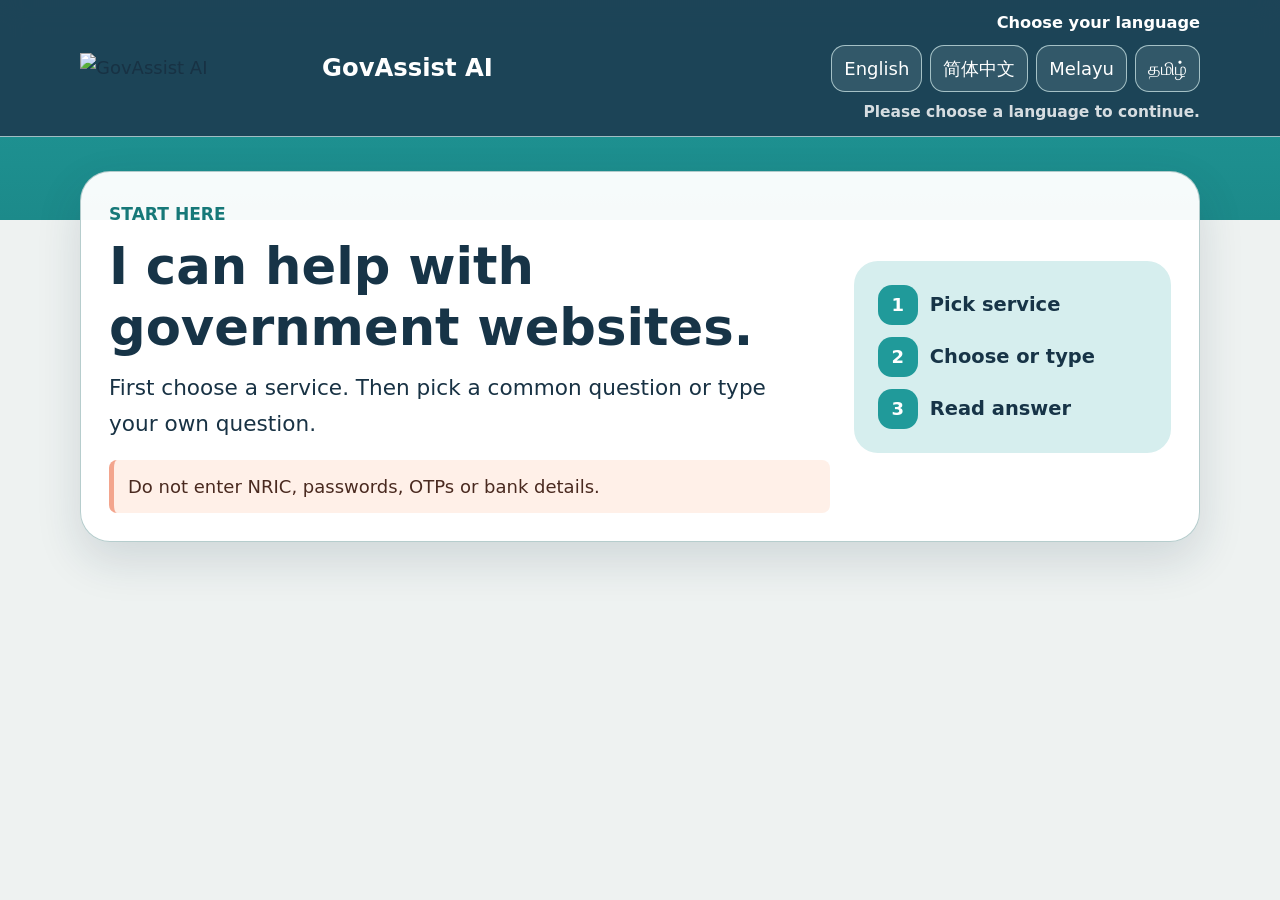
==== chat.html @ 47c5fa07 "Landing page" ====
<!DOCTYPE html>
<html lang="en">
<head>
  <meta charset="UTF-8">
  <meta
    name="viewport"
    content="width=device-width, initial-scale=1.0"
  >
  <title>GovAssist AI Chat</title>
  <link rel="stylesheet" href="style.css">
</head>

<body class="chat-page">
  <header class="main-header chat-app-header">
    <div class="header-inner">
      <a
        class="brand"
        href="index.html"
        aria-label="GovAssist AI home"
        data-i18n-attr="aria-label:brandHomeAria"
      >
        <img
          class="brand-logo"
          src="assets/govassist-logo.png"
          alt="GovAssist AI"
          onerror="this.hidden=true; this.nextElementSibling.hidden=false;"
        >
        <span class="logo-fallback" hidden>GovAssist AI</span>
      </a>

      <div class="header-language-switch" id="language" aria-labelledby="languageHeading">
        <span id="languageHeading" data-i18n="languageTitle">Choose your language</span>

        <div class="language-buttons">
          <button type="button" data-language="English" aria-pressed="false">
            English
          </button>

          <button type="button" data-language="Simplified Chinese" aria-pressed="false">
            &#31616;&#20307;&#20013;&#25991;
          </button>

          <button type="button" data-language="Bahasa Melayu" aria-pressed="false">
            Melayu
          </button>

          <button type="button" data-language="Tamil" aria-pressed="false">
            &#2980;&#2990;&#3007;&#2996;&#3021;
          </button>
        </div>

        <p id="selectedLanguage" class="selected-setting">
          Please choose a language to continue.
        </p>
      </div>
    </div>
  </header>

  <main id="top" class="chat-app-main">
    <section
      id="chatIntro"
      class="chat-intro-section"
      aria-labelledby="chatIntroHeading"
    >
      <div class="content-wide chat-intro-layout">
        <div>
          <p class="section-label" data-i18n="heroLabel">Start here</p>
          <h1 id="chatIntroHeading" data-i18n="assistantIntroTitle">
            I can help with government websites.
          </h1>
          <p class="hero-description" data-i18n="assistantIntroDescription">
            First choose a service. Then pick a common question or type your own question.
          </p>
          <p class="reassurance" data-i18n="heroReassurance">
            Do not enter NRIC, passwords, OTPs or bank details.
          </p>

          <button
            id="startAssistant"
            type="button"
            class="start-assistant-button"
            data-i18n="assistantIntroButton"
          >
            Get started
          </button>
        </div>

        <div class="chat-intro-card" aria-hidden="true">
          <span>1</span>
          <strong data-i18n="introPickService">Pick service</strong>
          <span>2</span>
          <strong data-i18n="introChooseQuestion">Choose or type</strong>
          <span>3</span>
          <strong data-i18n="introReadAnswer">Read answer</strong>
        </div>
      </div>
    </section>

    <details
      class="accessibility-section accessibility-toolbar chat-accessibility-toolbar"
    >
      <summary data-i18n="accessibilityTitle">Make the page easier to use</summary>

      <div class="accessibility-panel-body">
        <div class="button-row toolbar-actions">
          <button id="increaseText" type="button" data-i18n="largerText">
            Larger Text
          </button>

          <button id="decreaseText" type="button" data-i18n="smallerText">
            Smaller Text
          </button>

          <button id="contrastButton" type="button" aria-pressed="false">
            <span data-i18n="highContrast">High Contrast</span>
          </button>

          <button id="readLastAnswer" type="button" data-i18n="readLastAnswer">
            Read Last Answer
          </button>

          <button id="pauseReadAloud" type="button">
            Pause
          </button>

          <button id="continueReadAloud" type="button">
            Continue
          </button>

          <button id="stopReadAloud" type="button">
            Stop
          </button>
        </div>
      </div>
    </details>

    <section
      id="services"
      class="services-section"
      aria-labelledby="servicesHeading"
    >
      <div class="content-wide">
        <div class="section-header">
          <div>
            <p class="section-label" data-i18n="servicesLabel">Step 1</p>
            <h2 id="servicesHeading" data-i18n="servicesTitle">Pick a service</h2>
          </div>
          <p data-i18n="servicesDescription">
            Choose the government service you need help with.
          </p>
        </div>

        <div class="service-grid">
          <button class="service-card" type="button" data-service="CPF" aria-pressed="false">
            <span class="service-icon" aria-hidden="true">CPF</span>
            <span class="service-name">CPF</span>
            <span class="service-description" data-service-description="CPF">
              CPF balances and savings
            </span>
          </button>

          <button class="service-card" type="button" data-service="HDB" aria-pressed="false">
            <span class="service-icon" aria-hidden="true">HDB</span>
            <span class="service-name">HDB</span>
            <span class="service-description" data-service-description="HDB">
              Housing and flat matters
            </span>
          </button>

          <button class="service-card" type="button" data-service="HealthHub" aria-pressed="false">
            <span class="service-icon" aria-hidden="true">HH</span>
            <span class="service-name">HealthHub</span>
            <span class="service-description" data-service-description="HealthHub">
              Appointments and records
            </span>
          </button>

          <button class="service-card" type="button" data-service="CHAS" aria-pressed="false">
            <span class="service-icon" aria-hidden="true">CH</span>
            <span class="service-name">CHAS</span>
            <span class="service-description" data-service-description="CHAS">
              Healthcare subsidies
            </span>
          </button>

          <button class="service-card" type="button" data-service="CDC Vouchers" aria-pressed="false">
            <span class="service-icon" aria-hidden="true">CDC</span>
            <span class="service-name">CDC Vouchers</span>
            <span class="service-description" data-service-description="CDC Vouchers">
              Claim and use vouchers
            </span>
          </button>

          <button class="service-card" type="button" data-service="LifeSG" aria-pressed="false">
            <span class="service-icon" aria-hidden="true">LS</span>
            <span class="service-name">LifeSG</span>
            <span class="service-description" data-service-description="LifeSG">
              Benefits and services
            </span>
          </button>

          <button class="service-card" type="button" data-service="Singpass" aria-pressed="false">
            <span class="service-icon" aria-hidden="true">SP</span>
            <span class="service-name">Singpass</span>
            <span class="service-description" data-service-description="Singpass">
              Login and account safety
            </span>
          </button>

          <button class="service-card" type="button" data-service="Financial Assistance" aria-pressed="false">
            <span class="service-icon" aria-hidden="true">FA</span>
            <span class="service-name">Financial Assistance</span>
            <span class="service-description" data-service-description="Financial Assistance">
              Household support schemes
            </span>
          </button>
        </div>

        <button
          id="chooseAnotherServiceTop"
          type="button"
          class="service-back-button"
          data-i18n="chooseAnotherServiceBack"
          hidden
        >
          &larr; Choose another service
        </button>
      </div>
    </section>

    <section
      id="guidedOptionsPanel"
      class="guided-options-panel"
      aria-labelledby="guidedOptionsTitle"
      hidden
    >
      <div class="content-wide">
        <div class="guided-options-heading">
          <div>
            <p id="guidedOptionsEyebrow" class="guided-options-label">
              Step 2
            </p>

            <h2 id="guidedOptionsTitle">
              What do you need help with?
            </h2>

            <p id="guidedOptionsDescription">
              Pick a question below, or type your own question about this service.
            </p>
          </div>

          <button
            id="closeGuidedOptions"
            type="button"
            class="guided-secondary-button"
          >
            Close
          </button>
        </div>

        <div id="guidedOptionsList" class="guided-options-list"></div>

        <div class="guided-options-actions">
          <button
            id="chooseAnotherService"
            type="button"
            class="guided-secondary-button"
          >
            Choose another service
          </button>

          <button
            id="guidedOtherQuestion"
            type="button"
            class="guided-secondary-button"
          >
            Type my own question
          </button>
        </div>
      </div>
    </section>

    <section id="chat" class="chat-section" aria-labelledby="chatHeading">
      <div class="content-wide">
        <div class="chat-heading">
          <div>
            <p class="section-label" data-i18n="chatLabel">Step 3</p>
            <h2 id="chatHeading" data-i18n="chatTitle">Ask GovAssist AI</h2>
            <p data-i18n="chatDescription">
              Ask about the service you picked. Read the answer here.
            </p>
          </div>

          <button id="newConversation" type="button" class="secondary-button">
            <span data-i18n="newConversation">New Conversation</span>
          </button>
        </div>

        <aside
          class="privacy-banner"
          aria-label="Privacy reminder"
          data-i18n-attr="aria-label:privacyAria"
        >
          <strong data-i18n="privacyTitle">Protect your information</strong>
          <p data-i18n="privacyDescription">
            Please do not enter your NRIC, Singpass password, OTP,
            bank details or card details.
          </p>
        </aside>

        <div class="chat-container">
          <div
            id="chatMessages"
            class="chat-messages"
            aria-live="polite"
            aria-label="GovAssist conversation"
            data-i18n-attr="aria-label:chatMessagesAria"
          ></div>

          <p id="chatStatus" class="chat-status" aria-live="polite"></p>

          <section
            id="guidedFollowUpPanel"
            class="guided-follow-up-panel"
            aria-labelledby="guidedFollowUpTitle"
            hidden
          >
            <h3 id="guidedFollowUpTitle">
              What would you like to do next?
            </h3>

            <div class="guided-follow-up-actions">
              <button id="moreGuidedHelp" type="button" class="guided-action-button">
                More help with this service
              </button>

              <button id="followUpChooseService" type="button" class="guided-action-button">
                Choose another service
              </button>

              <button id="followUpTypeQuestion" type="button" class="guided-action-button">
                Type my own question
              </button>
            </div>
          </section>

          <form id="chatForm" class="chat-form">
            <label for="chatInput" data-i18n="chatInputLabel">Type your question</label>

            <div class="chat-input-row">
              <textarea
                id="chatInput"
                rows="2"
                maxlength="1000"
                placeholder="For example: How do I apply for CHAS?"
                data-i18n-attr="placeholder:chatInputPlaceholder"
                required
              ></textarea>

              <button id="sendButton" type="submit" class="send-button">
                <span data-i18n="send">Send</span>
              </button>
            </div>

            <p class="input-help" data-i18n="inputHelp">
              Press Enter to send. Press Shift + Enter for a new line.
            </p>
          </form>
        </div>

        <section
          id="feedbackPanel"
          class="feedback-panel"
          hidden
          aria-labelledby="feedbackHeading"
        >
          <h3 id="feedbackHeading" data-i18n="feedbackTitle">Was this answer helpful?</h3>

          <p data-i18n="feedbackDescription">
            Your feedback helps us make GovAssist clearer and easier
            for elderly users.
          </p>

          <div class="feedback-buttons">
            <button type="button" data-helpful="Yes" data-i18n="feedbackYes">
              Yes, helpful
            </button>

            <button type="button" data-helpful="Partly" data-i18n="feedbackPartly">
              Partly helpful
            </button>

            <button type="button" data-helpful="No" data-i18n="feedbackNo">
              Not helpful
            </button>

            <button id="detailedFeedback" type="button" class="detailed-feedback-button">
              <span data-i18n="feedbackDetailed">Give Detailed Feedback</span>
            </button>
          </div>
        </section>
      </div>
    </section>
  </main>

  <script src="script.js"></script>
</body>
</html>
---- style.css ----
:root {
  --primary: #173b6c;
  --primary-dark: #0f2a4e;
  --primary-soft: #e8f0f7;
  --teal: #177364;
  --teal-dark: #0d564a;
  --background: #f7f5ef;
  --section: #eef3f7;
  --surface: #ffffff;
  --text: #1d2633;
  --muted: #536273;
  --border: #c8d4df;
  --border-strong: #91a8ba;
  --warning: #fff4d6;
  --warning-border: #c88718;
  --danger-text: #5a3b00;
  --shadow: 0 8px 20px rgba(23, 59, 108, 0.08);
  --base-font-size: 18px;
  --ui-font:
    system-ui,
    -apple-system,
    "Segoe UI",
    "Nirmala UI",
    "Noto Sans",
    "Noto Sans CJK SC",
    "Noto Sans Tamil",
    "Microsoft YaHei",
    "Microsoft JhengHei",
    "Latha",
    Arial,
    sans-serif;
  --content-wide: 1120px;
  --content-narrow: 880px;
}

* {
  box-sizing: border-box;
}

html {
  scroll-behavior: smooth;
  font-size: var(--base-font-size);
}

body {
  min-width: 0;
  margin: 0;
  color: var(--text);
  background: var(--background);
  font-family: var(--ui-font);
  line-height: 1.65;
  font-weight: 400;
}

body,
button,
input,
textarea,
select,
a,
.service-card,
.message-bubble,
.guided-options-panel,
.guided-follow-up-panel,
.feedback-panel {
  font-family: var(--ui-font);
}

button,
input,
textarea,
select,
a {
  font-size: inherit;
  line-height: inherit;
}

button,
a {
  min-height: 48px;
}

button {
  cursor: pointer;
}

button:disabled {
  cursor: wait;
}

a {
  color: var(--primary);
  text-underline-offset: 0.18em;
}

button:focus-visible,
a:focus-visible,
textarea:focus-visible {
  outline: 4px solid #f4b400;
  outline-offset: 3px;
}

p,
h1,
h2,
h3 {
  overflow-wrap: anywhere;
}

p {
  margin: 0 0 1rem;
}

h1,
h2,
h3 {
  margin: 0 0 0.75rem;
  color: var(--primary-dark);
  line-height: 1.18;
  letter-spacing: 0;
  font-weight: 700;
}

h1 {
  max-width: 820px;
  font-size: clamp(2rem, 4vw, 3.15rem);
}

h2 {
  font-size: clamp(1.55rem, 2.8vw, 2.15rem);
}

h3 {
  font-size: 1.35rem;
}

.content-wide,
.content-narrow {
  width: min(100% - 32px, var(--content-wide));
  margin-inline: auto;
}

.content-narrow {
  width: min(100% - 32px, var(--content-narrow));
}

.main-header {
  z-index: 20;
  background: var(--surface);
  border-bottom: 1px solid var(--border);
}

.header-inner {
  display: flex;
  align-items: center;
  justify-content: space-between;
  gap: 20px;
  width: min(100% - 32px, var(--content-wide));
  min-height: 78px;
  margin-inline: auto;
  padding: 10px 0;
}

.brand {
  display: inline-flex;
  align-items: center;
  gap: 12px;
  color: inherit;
  text-decoration: none;
}

.brand-icon {
  display: grid;
  flex: 0 0 auto;
  place-items: center;
  width: 48px;
  height: 48px;
  border-radius: 8px;
  color: #ffffff;
  background: var(--primary);
  font-size: 1rem;
  font-weight: 700;
  letter-spacing: 0;
}

.brand-logo {
  display: block;
  width: min(260px, 42vw);
  height: auto;
  border-radius: 10px;
  background: #ffffff;
}

.brand-title,
.brand-description {
  display: block;
}

.brand-title {
  color: var(--primary-dark);
  font-size: 1.3rem;
  font-weight: 700;
  line-height: 1.15;
}

.brand-description {
  color: var(--muted);
  font-size: 0.95rem;
  line-height: 1.35;
}

nav {
  display: flex;
  flex-wrap: wrap;
  justify-content: flex-end;
  gap: 8px;
}

nav a {
  display: inline-flex;
  align-items: center;
  justify-content: center;
  padding: 10px 14px;
  border-radius: 8px;
  color: var(--primary-dark);
  font-weight: 600;
  text-decoration: none;
}

nav a:hover {
  background: var(--primary-soft);
  text-decoration: underline;
}

.hero {
  padding: 38px 0 30px;
  background: var(--surface);
  border-bottom: 1px solid var(--border);
}

.hero-content {
  display: grid;
  gap: 10px;
}

.section-label {
  margin: 0 0 8px;
  color: var(--teal-dark);
  font-size: 0.95rem;
  font-weight: 700;
  text-transform: uppercase;
}

.hero-description {
  max-width: 700px;
  color: var(--text);
  font-size: 1.18rem;
}

.primary-link,
.secondary-button,
.button-row button,
.send-button,
.feedback-buttons button {
  display: inline-flex;
  align-items: center;
  justify-content: center;
  min-height: 48px;
  padding: 12px 20px;
  border-radius: 8px;
  font-weight: 700;
  line-height: 1.25;
}

.primary-link {
  color: #ffffff;
  background: var(--teal);
  text-decoration: none;
}

.primary-link:hover {
  background: var(--teal-dark);
}

.reassurance {
  max-width: 760px;
  margin: 0;
  color: var(--muted);
  font-size: 1rem;
}

.accessibility-section,
.language-section,
.services-section,
.guided-options-panel,
.chat-section,
.safety-section {
  padding: 34px 0;
}

.accessibility-section {
  padding: 16px 0;
  background: #eef3f7;
  border-bottom: 1px solid var(--border);
}

.language-section {
  background: var(--surface);
  border-bottom: 1px solid var(--border);
}

.accessibility-section > *,
.language-section > * {
  width: min(100% - 32px, var(--content-wide));
  margin-inline: auto;
}

.accessibility-toolbar {
  display: grid;
  gap: 12px;
}

.toolbar-heading {
  display: flex;
  flex-wrap: wrap;
  align-items: baseline;
  gap: 10px 18px;
}

.toolbar-heading h2 {
  margin: 0;
  font-size: 1.1rem;
}

.toolbar-heading .section-label {
  margin: 0;
}

.toolbar-actions {
  gap: 8px;
}

.toolbar-actions button {
  min-height: 44px;
  padding: 9px 14px;
}

.section-header {
  display: flex;
  align-items: end;
  justify-content: space-between;
  gap: 28px;
  margin-bottom: 20px;
}

.section-header > p {
  max-width: 430px;
  margin-bottom: 0;
  color: var(--muted);
}

.button-row {
  display: flex;
  flex-wrap: wrap;
  gap: 12px;
}

.button-row button,
.secondary-button {
  border: 2px solid var(--border-strong);
  color: var(--primary-dark);
  background: var(--surface);
}

.button-row button:hover,
.secondary-button:hover {
  border-color: var(--primary);
  color: #ffffff;
  background: var(--primary);
}

.language-buttons button.is-selected {
  border-color: var(--teal);
  color: #ffffff;
  background: var(--teal);
  box-shadow: 0 0 0 3px rgba(23, 115, 100, 0.12);
}

.selected-setting {
  margin: 14px 0 0;
  color: var(--teal-dark);
  font-weight: 700;
}

.services-section {
  background: var(--background);
}

body.stage-language .services-section,
body.stage-language .guided-options-panel,
body.stage-language .chat-section,
body.stage-service .guided-options-panel,
body.stage-service .chat-section,
body.stage-task .chat-section,
body.stage-answer .services-section {
  display: none;
}

.service-grid {
  display: grid;
  grid-template-columns: repeat(2, minmax(0, 1fr));
  gap: 12px;
  max-width: 860px;
}

.services-section.has-service-selected .section-header {
  margin-bottom: 12px;
}

.services-section.has-service-selected .section-header > p {
  display: none;
}

.services-section.has-service-selected .service-grid {
  display: block;
  max-width: 520px;
}

.services-section.has-service-selected .service-card:not(.is-selected) {
  display: none;
}

.service-card {
  display: grid;
  grid-template-columns: auto 1fr;
  gap: 4px 14px;
  align-items: center;
  min-height: 76px;
  padding: 16px;
  border: 2px solid var(--border);
  border-radius: 8px;
  color: var(--text);
  background: var(--surface);
  text-align: left;
  transition: border-color 0.16s ease, box-shadow 0.16s ease;
}

.service-card:hover {
  border-color: var(--teal);
  box-shadow: 0 0 0 3px rgba(23, 115, 100, 0.1);
}

.service-card.is-selected {
  border-color: var(--teal);
  box-shadow: 0 0 0 3px rgba(23, 115, 100, 0.14);
}

.service-card.is-selected .service-icon {
  color: #ffffff;
  background: var(--teal);
}

.service-back-button {
  display: inline-flex;
  align-items: center;
  justify-content: center;
  min-height: 48px;
  margin-top: 14px;
  padding: 11px 16px;
  border: 2px solid var(--border-strong);
  border-radius: 8px;
  color: var(--primary-dark);
  background: var(--surface);
  font-size: 1rem;
  font-weight: 700;
  line-height: 1.25;
}

.service-back-button:hover {
  border-color: var(--primary);
  background: var(--primary-soft);
}

.service-back-button[hidden] {
  display: none;
}

.service-icon {
  display: grid;
  grid-row: span 2;
  place-items: center;
  width: 48px;
  min-height: 48px;
  border-radius: 8px;
  color: var(--primary-dark);
  background: var(--primary-soft);
  font-size: 0.85rem;
  font-weight: 700;
}

.service-name {
  color: var(--primary-dark);
  font-size: 1.16rem;
  font-weight: 700;
  line-height: 1.25;
}

.service-description {
  grid-column: 2;
  color: var(--muted);
  line-height: 1.35;
}

.chat-section {
  background: #eef3f7;
}

.chat-heading {
  display: flex;
  align-items: end;
  justify-content: space-between;
  gap: 22px;
  margin-bottom: 18px;
}

.chat-heading p:last-child {
  max-width: 620px;
  margin-bottom: 0;
  color: var(--muted);
}

.privacy-banner {
  display: grid;
  gap: 4px;
  margin-bottom: 12px;
  padding: 12px 14px;
  border: 1px solid var(--warning-border);
  border-left-width: 6px;
  border-radius: 8px;
  color: var(--danger-text);
  background: var(--warning);
}

.privacy-banner strong {
  font-size: 1.08rem;
}

.privacy-banner p {
  margin: 0;
}

.chat-container {
  border: 1px solid var(--border-strong);
  border-radius: 12px;
  background: var(--surface);
  box-shadow: var(--shadow);
  overflow: hidden;
}

.chat-messages {
  height: 430px;
  padding: 20px;
  overflow-y: auto;
  background: #f8fbfd;
  scrollbar-color: var(--border-strong) transparent;
}

.message-row {
  display: flex;
  gap: 10px;
  margin-bottom: 18px;
}

.message-row.user {
  justify-content: flex-end;
}

.message-row.assistant,
.message-row.system {
  justify-content: flex-start;
}

.message-bubble {
  max-width: min(82%, 760px);
  padding: 15px 18px;
  border-radius: 10px;
  white-space: pre-wrap;
  overflow-wrap: anywhere;
  line-height: 1.7;
}

.listen-answer-button,
.message-actions button {
  min-height: 44px;
  padding: 9px 14px;
  border: 2px solid var(--border-strong);
  border-radius: 8px;
  color: var(--primary-dark);
  background: var(--surface);
  font-size: 0.95rem;
  font-weight: 700;
  line-height: 1.25;
}

.listen-answer-button {
  display: block;
  margin-top: 14px;
}

.listen-answer-button:hover,
.message-actions button:hover {
  border-color: var(--primary);
  background: var(--primary-soft);
}

.message-actions {
  display: flex;
  flex-wrap: wrap;
  gap: 10px;
  margin-top: 14px;
}

.message-bubble.user {
  color: #ffffff;
  background: #16406f;
  border-bottom-right-radius: 4px;
}

.message-bubble.assistant {
  color: var(--text);
  background: var(--surface);
  border: 1px solid #d7e1ea;
  border-bottom-left-radius: 4px;
}

.loading-message {
  color: var(--primary-dark);
  font-weight: 700;
}

.loading-dots {
  display: inline-block;
  min-width: 1.5em;
  animation: loadingPulse 1s steps(4, end) infinite;
}

@keyframes loadingPulse {
  0% {
    opacity: 0.25;
  }

  50% {
    opacity: 1;
  }

  100% {
    opacity: 0.25;
  }
}

.message-bubble.assistant strong {
  display: inline-block;
  margin-top: 0.25rem;
  color: var(--primary-dark);
  font-size: 1.06em;
  font-weight: 700;
}

.message-bubble.system {
  color: var(--danger-text);
  background: var(--warning);
  border: 1px solid var(--warning-border);
  border-bottom-left-radius: 4px;
}

.message-bubble a {
  display: inline;
  min-height: 0;
  color: var(--primary);
  font-weight: 700;
  overflow-wrap: anywhere;
  word-break: break-word;
}

.message-bubble.user a {
  color: #ffffff;
}

.chat-status {
  min-height: 38px;
  margin: 0;
  padding: 8px 24px;
  color: var(--primary-dark);
  background: #ffffff;
  border-top: 1px solid #e1e8ef;
  font-weight: 600;
}

.guided-options-panel,
.guided-follow-up-panel {
  border-top: 1px solid var(--border);
}

.guided-options-panel[hidden],
.guided-follow-up-panel[hidden],
.feedback-panel[hidden] {
  display: none;
}

.guided-options-panel,
.guided-follow-up-panel {
  background: var(--surface);
}

.guided-options-heading {
  display: flex;
  align-items: flex-start;
  justify-content: space-between;
  gap: 18px;
  margin-bottom: 16px;
}

.guided-options-heading > div {
  max-width: 760px;
}

.guided-options-label {
  margin: 0 0 5px;
  color: var(--teal-dark);
  font-size: 0.92rem;
  font-weight: 700;
  text-transform: uppercase;
}

.guided-options-heading h3,
.guided-follow-up-panel h3 {
  margin-bottom: 7px;
  font-size: 1.35rem;
  font-weight: 700;
  line-height: 1.22;
}

.guided-options-heading p:last-child {
  margin-bottom: 0;
  color: var(--muted);
  font-size: 1rem;
  line-height: 1.5;
}

.guided-options-list {
  display: grid;
  grid-template-columns: 1fr;
  gap: 10px;
  max-width: 620px;
}

.guided-option-button {
  min-height: 56px;
  padding: 13px 16px;
  border: 2px solid var(--primary);
  border-radius: 8px;
  color: var(--primary-dark);
  background: var(--surface);
  font-size: 1rem;
  font-weight: 700;
  line-height: 1.35;
  text-align: left;
}

.guided-option-button:hover {
  border-color: var(--teal);
  background: #edf7f4;
}

.guided-options-actions,
.guided-follow-up-actions {
  display: flex;
  flex-wrap: wrap;
  gap: 12px;
  margin-top: 16px;
}

.guided-secondary-button,
.guided-action-button {
  min-height: 48px;
  padding: 11px 16px;
  border-radius: 8px;
  font-size: 1rem;
  font-weight: 700;
  line-height: 1.25;
}

.guided-secondary-button {
  border: 2px solid var(--border-strong);
  color: var(--primary-dark);
  background: var(--surface);
}

.guided-secondary-button:hover {
  border-color: var(--primary);
  background: var(--primary-soft);
}

.guided-follow-up-panel {
  background: #eef8f4;
  padding: 18px 24px;
}

.guided-action-button {
  border: 2px solid var(--teal);
  color: var(--teal-dark);
  background: var(--surface);
}

.guided-action-button:hover {
  color: #ffffff;
  background: var(--teal);
}

.chat-form {
  padding: 18px 24px 22px;
  background: var(--surface);
  border-top: 1px solid #dce5ed;
}

.chat-form label {
  display: block;
  margin-bottom: 8px;
  color: var(--primary-dark);
  font-size: 1.1rem;
  font-weight: 700;
}

.chat-input-row {
  display: grid;
  grid-template-columns: 1fr auto;
  gap: 14px;
  align-items: stretch;
}

.chat-input-row textarea {
  width: 100%;
  min-height: 82px;
  padding: 16px 18px;
  border: 2px solid #a8bac9;
  border-radius: 10px;
  color: var(--text);
  background: #fbfdff;
  line-height: 1.55;
  resize: vertical;
}

.chat-input-row textarea:focus {
  border-color: var(--primary);
  background: #ffffff;
  box-shadow: 0 0 0 4px rgba(23, 59, 108, 0.12);
}

.send-button {
  min-width: 124px;
  border: 0;
  border-radius: 10px;
  color: #ffffff;
  background: var(--teal);
}

.send-button:hover {
  background: var(--teal-dark);
}

.send-button:disabled,
textarea:disabled,
.service-card:disabled,
.language-buttons button:disabled,
.guided-option-button:disabled,
.guided-action-button:disabled,
.guided-secondary-button:disabled {
  opacity: 0.65;
}

.input-help {
  margin: 10px 0 0;
  color: var(--muted);
  font-size: 0.92rem;
}

.feedback-panel {
  margin-top: 20px;
  padding: 22px;
  border: 1px solid var(--border-strong);
  border-radius: 8px;
  background: var(--surface);
}

.feedback-panel h3 {
  margin-bottom: 6px;
}

.feedback-panel p {
  max-width: 720px;
}

.feedback-buttons {
  display: flex;
  flex-wrap: wrap;
  gap: 12px;
  margin-top: 16px;
}

.feedback-buttons button {
  border: 2px solid var(--teal);
  color: var(--teal-dark);
  background: var(--surface);
}

.feedback-buttons button:hover {
  color: #ffffff;
  background: var(--teal);
}

.detailed-feedback-button {
  color: #ffffff !important;
  background: var(--teal) !important;
}

.detailed-feedback-button:hover {
  background: var(--teal-dark) !important;
}

.safety-section {
  background: var(--warning);
  border-top: 1px solid #efd088;
}

.safety-content {
  display: grid;
  grid-template-columns: auto 1fr;
  gap: 18px;
}

.large-icon {
  display: grid;
  place-items: center;
  width: 54px;
  height: 54px;
  border: 3px solid var(--warning-border);
  border-radius: 50%;
  color: var(--danger-text);
  font-size: 1.5rem;
  font-weight: 900;
}

footer {
  padding: 28px 16px;
  color: #ffffff;
  background: #172033;
  text-align: center;
}

footer p {
  margin: 0.25rem auto;
  max-width: 760px;
}

body.high-contrast {
  --primary: #000000;
  --primary-dark: #000000;
  --primary-soft: #ffffff;
  --teal: #000000;
  --teal-dark: #000000;
  --background: #ffffff;
  --section: #ffffff;
  --surface: #ffffff;
  --text: #000000;
  --muted: #000000;
  --border: #000000;
  --border-strong: #000000;
  --warning: #fff200;
  --warning-border: #000000;
  --danger-text: #000000;
  --shadow: none;
}

body.high-contrast .primary-link,
body.high-contrast .send-button,
body.high-contrast .message-bubble.user,
body.high-contrast footer,
body.high-contrast .language-buttons button.is-selected,
body.high-contrast .guided-action-button:hover {
  color: #ffffff;
  background: #000000;
}

body.high-contrast .service-icon,
body.high-contrast .guided-option-button,
body.high-contrast .guided-secondary-button,
body.high-contrast .guided-action-button,
body.high-contrast .listen-answer-button,
body.high-contrast .message-actions button {
  border-color: #000000;
}

body.high-contrast .service-card.is-selected {
  outline: 4px solid #000000;
  outline-offset: 2px;
}

@media (prefers-reduced-motion: reduce) {
  *,
  *::before,
  *::after {
    scroll-behavior: auto !important;
    transition-duration: 0.01ms !important;
    animation-duration: 0.01ms !important;
    animation-iteration-count: 1 !important;
  }
}

@media (max-width: 820px) {
  .header-inner,
  .section-header,
  .chat-heading,
  .guided-options-heading {
    align-items: flex-start;
    flex-direction: column;
  }

  nav {
    justify-content: flex-start;
  }

  .hero {
    padding-top: 34px;
  }

  .chat-messages {
    height: 420px;
    padding: 16px;
  }

  .message-bubble {
    max-width: 92%;
  }

  .chat-input-row {
    grid-template-columns: 1fr;
  }

  .send-button {
    width: 100%;
  }

  .guided-options-list {
    grid-template-columns: 1fr;
  }
}

@media (max-width: 640px) {
  .service-grid {
    grid-template-columns: 1fr;
  }
}

@media (max-width: 420px) {
  .content-wide,
  .content-narrow,
  .header-inner,
  .accessibility-section > *,
  .language-section > * {
    width: min(100% - 24px, var(--content-wide));
  }

  h1 {
    font-size: 2rem;
  }

  .brand-description {
    display: none;
  }

  nav a {
    padding-inline: 10px;
  }

  .button-row button,
  .feedback-buttons button,
  .primary-link,
  .secondary-button,
  .guided-secondary-button,
  .guided-action-button {
    width: 100%;
  }

  .service-grid {
    grid-template-columns: 1fr;
  }

  .service-card {
    min-height: 64px;
    padding: 16px;
  }

  .service-description {
    grid-column: 1 / -1;
  }

  .chat-form,
  .chat-status,
  .chat-messages,
  .guided-options-panel,
  .guided-follow-up-panel {
    padding-inline: 12px;
  }

  .message-bubble {
    max-width: 100%;
  }

  .safety-content {
    grid-template-columns: 1fr;
  }
}

/* Flow-focused redesign */
:root {
  --warm: #f6ead8;
  --warm-strong: #e8c894;
  --mint: #dff3ea;
  --coral: #b9543a;
  --shadow-strong: 0 18px 44px rgba(23, 59, 108, 0.14);
}

body {
  background:
    linear-gradient(180deg, #fff9ef 0, #f6f0e5 420px, #eef4f1 100%);
}

.main-header {
  position: sticky;
  top: 0;
  background: rgba(255, 255, 255, 0.94);
  backdrop-filter: blur(12px);
}

.brand-icon {
  background: linear-gradient(135deg, var(--primary), var(--teal));
}

nav a {
  min-height: 44px;
}

.hero {
  position: relative;
  overflow: hidden;
  padding: 46px 0 34px;
  background:
    radial-gradient(circle at 8% 14%, rgba(255, 244, 214, 0.9), transparent 30%),
    linear-gradient(135deg, #fffaf0 0%, #edf7f4 52%, #e7eef6 100%);
}

.hero-layout {
  display: grid;
  grid-template-columns: minmax(0, 1fr) minmax(300px, 0.86fr);
  gap: 28px;
  align-items: center;
}

.hero-content {
  display: grid;
  gap: 16px;
}

.hero h1 {
  max-width: 760px;
  font-size: clamp(2.15rem, 4vw, 3.45rem);
}

.hero-description {
  max-width: 680px;
  font-size: 1.2rem;
}

.hero .language-section {
  display: grid;
  gap: 16px;
  padding: 22px;
  border: 1px solid rgba(145, 168, 186, 0.7);
  border-radius: 8px;
  background: rgba(255, 255, 255, 0.94);
  box-shadow: var(--shadow-strong);
}

.hero .language-section > * {
  width: 100%;
  margin-inline: 0;
}

.hero .language-section .section-header {
  display: grid;
  gap: 8px;
  margin-bottom: 0;
}

.hero .language-section .section-header > p {
  max-width: 100%;
}

.language-buttons {
  display: grid;
  grid-template-columns: repeat(2, minmax(0, 1fr));
}

.language-buttons button {
  justify-content: flex-start;
  min-height: 58px;
  border-color: #b7c5cf;
  background: #fffdf8;
  text-align: left;
}

.selected-setting {
  margin: 0;
  padding: 10px 12px;
  border-radius: 8px;
  background: var(--mint);
}

.reassurance {
  padding: 12px 14px;
  border-left: 5px solid var(--warning-border);
  border-radius: 8px;
  color: var(--danger-text);
  background: var(--warning);
}

.journey-preview {
  display: grid;
  grid-template-columns: repeat(3, minmax(0, 1fr));
  gap: 12px;
  max-width: 760px;
}

.journey-step {
  position: relative;
  min-height: 154px;
  padding: 18px;
  border: 1px solid rgba(145, 168, 186, 0.55);
  border-radius: 8px;
  background: rgba(255, 255, 255, 0.8);
  box-shadow: 0 10px 24px rgba(23, 59, 108, 0.08);
  animation: journeyLift 6s ease-in-out infinite;
}

.journey-step:nth-child(2) {
  animation-delay: 0.8s;
}

.journey-step:nth-child(3) {
  animation-delay: 1.6s;
}

.journey-number {
  display: grid;
  place-items: center;
  width: 38px;
  height: 38px;
  margin-bottom: 12px;
  border-radius: 50%;
  color: #ffffff;
  background: var(--teal);
  font-weight: 800;
}

.journey-step strong {
  display: block;
  color: var(--primary-dark);
  font-size: 1.08rem;
  line-height: 1.25;
}

.journey-step p {
  margin: 8px 0 0;
  color: var(--muted);
  font-size: 0.96rem;
  line-height: 1.45;
}

@keyframes journeyLift {
  0%,
  100% {
    transform: translateY(0);
  }

  45% {
    transform: translateY(-7px);
  }
}

.hero-visual {
  align-self: stretch;
  min-height: 430px;
  border: 1px solid rgba(145, 168, 186, 0.55);
  border-radius: 8px;
  background: #ffffff;
  box-shadow: var(--shadow-strong);
  overflow: hidden;
}

.hero-visual img {
  display: block;
  width: 100%;
  height: 100%;
  min-height: 430px;
  object-fit: cover;
  object-position: 63% center;
}

.accessibility-section {
  position: relative;
  z-index: 2;
  background: #ffffff;
}

.accessibility-toolbar {
  border-bottom: 1px solid rgba(145, 168, 186, 0.65);
}

.toolbar-actions button {
  background: #fffdf8;
}

.services-section {
  background:
    linear-gradient(180deg, rgba(247, 245, 239, 0.9), rgba(238, 244, 241, 0.95));
}

.service-grid {
  grid-template-columns: repeat(auto-fit, minmax(240px, 1fr));
  gap: 16px;
  max-width: none;
}

.service-card {
  min-height: 118px;
  padding: 18px;
  border-color: #d4c7b6;
  background: #ffffff;
  box-shadow: 0 8px 18px rgba(23, 59, 108, 0.06);
}

.service-card::after {
  content: "";
  grid-column: 2;
  width: 38px;
  height: 6px;
  margin-top: 4px;
  border-radius: 999px;
  background: var(--mint);
}

.service-card.is-selected::after {
  background: var(--teal);
}

.service-icon {
  width: 58px;
  min-height: 58px;
  color: #ffffff;
  background: var(--primary);
}

.service-name {
  font-size: 1.2rem;
}

.guided-options-panel {
  background: #fffaf0;
}

.guided-options-list {
  grid-template-columns: repeat(auto-fit, minmax(260px, 1fr));
  max-width: none;
}

.guided-option-button {
  min-height: 74px;
  background: #ffffff;
  box-shadow: 0 8px 18px rgba(23, 59, 108, 0.06);
}

.chat-section {
  background:
    linear-gradient(180deg, #eef7f3 0%, #eaf1f7 100%);
}

.chat-container {
  border-color: rgba(145, 168, 186, 0.78);
  box-shadow: var(--shadow-strong);
}

.privacy-banner {
  padding: 16px 18px;
  box-shadow: 0 8px 18px rgba(200, 135, 24, 0.12);
}

.chat-messages {
  background:
    linear-gradient(180deg, #f8fcfb 0%, #f4f8fb 100%);
}

.message-bubble {
  border-radius: 8px;
}

.message-bubble.user {
  background: linear-gradient(135deg, var(--primary), #245b8f);
}

.message-bubble.assistant {
  border-color: #c9d8e1;
  box-shadow: 0 8px 18px rgba(23, 59, 108, 0.06);
}

.chat-form {
  background: #fffdf8;
}

.send-button {
  background: var(--teal);
  box-shadow: 0 8px 18px rgba(23, 115, 100, 0.18);
}

.feedback-panel {
  box-shadow: 0 10px 24px rgba(23, 59, 108, 0.08);
}

.safety-section {
  background:
    linear-gradient(90deg, #fff4d6 0%, #fffaec 100%);
}

body.high-contrast .hero,
body.high-contrast .services-section,
body.high-contrast .chat-section,
body.high-contrast .safety-section {
  background: #ffffff;
}

body.high-contrast .journey-step,
body.high-contrast .hero .language-section,
body.high-contrast .hero-visual,
body.high-contrast .service-card,
body.high-contrast .chat-container {
  border-color: #000000;
  box-shadow: none;
}

body.high-contrast .service-card::after {
  color: #ffffff;
  background: #000000;
}

@media (prefers-reduced-motion: reduce) {
  .journey-step {
    animation: none !important;
  }
}

@media (max-width: 960px) {
  .hero-layout {
    grid-template-columns: 1fr;
  }

  .hero-visual {
    min-height: 320px;
  }

  .hero-visual img {
    min-height: 320px;
    object-position: center;
  }
}

@media (max-width: 820px) {
  .hero {
    padding-top: 30px;
  }

  .journey-preview {
    grid-template-columns: 1fr;
  }

  .journey-step {
    min-height: 0;
  }

  .language-buttons {
    grid-template-columns: 1fr;
  }

  .hero .language-section {
    padding: 18px;
  }
}

@media (max-width: 420px) {
  .hero .language-section {
    padding: 14px;
  }

  .hero-visual,
  .hero-visual img {
    min-height: 260px;
  }

  .service-card::after {
    grid-column: 1 / -1;
  }
}

/* Separate landing page */
body.landing-page {
  min-height: 100vh;
  color: #1d1d2f;
  background:
    radial-gradient(circle at 20% 8%, rgba(214, 238, 238, 0.95), transparent 30%),
    linear-gradient(135deg, #209a9a 0%, #1d3f53 52%, #eef2f1 100%);
}

.landing-canvas {
  position: relative;
  overflow: hidden;
  padding: 54px 18px 70px;
}

.landing-shape {
  position: absolute;
  z-index: 0;
  opacity: 0.18;
  pointer-events: none;
  animation: landingFloat 9s ease-in-out infinite;
}

.landing-shape-circle {
  top: 7%;
  right: 18%;
  width: 44px;
  height: 44px;
  border: 7px solid #ffffff;
  border-radius: 50%;
}

.landing-shape-square {
  top: 13%;
  right: 7%;
  width: 54px;
  height: 54px;
  border: 6px solid #ffffff;
  transform: rotate(22deg);
  animation-delay: 1s;
}

.landing-shape-plus {
  right: 12%;
  bottom: 28%;
  width: 76px;
  height: 76px;
  animation-delay: 2s;
}

.landing-shape-plus::before,
.landing-shape-plus::after {
  content: "";
  position: absolute;
  inset: 34px 0 auto;
  height: 7px;
  border-radius: 999px;
  background: #ffffff;
}

.landing-shape-plus::after {
  transform: rotate(90deg);
}

@keyframes landingFloat {
  0%,
  100% {
    transform: translate3d(0, 0, 0) rotate(0deg);
  }

  50% {
    transform: translate3d(0, -18px, 0) rotate(8deg);
  }
}

.landing-shell {
  position: relative;
  z-index: 1;
  width: min(100%, 1180px);
  min-height: 680px;
  margin: 0 auto;
  padding: 34px 42px 46px;
  border-radius: 42px;
  background:
    linear-gradient(108deg, #ffffff 0%, #ffffff 57%, rgba(255, 255, 255, 0.78) 57.4%, rgba(255, 255, 255, 0.18) 58%),
    linear-gradient(135deg, #ffffff 0%, #f8f4ff 58%, rgba(255, 255, 255, 0) 58%);
  box-shadow: 0 30px 80px rgba(22, 21, 76, 0.26);
}

.landing-header {
  display: flex;
  align-items: center;
  justify-content: space-between;
  gap: 24px;
}

.landing-brand,
.landing-nav,
.landing-language-actions,
.landing-main-action {
  display: inline-flex;
  align-items: center;
}

.landing-brand {
  gap: 10px;
  min-height: 54px;
  color: #1d3f53;
  font-weight: 800;
  text-decoration: none;
}

.landing-logo {
  display: block;
  width: min(280px, 58vw);
  height: auto;
}

.landing-brand-mark {
  display: grid;
  place-items: center;
  width: 48px;
  height: 48px;
  border-radius: 16px;
  color: #ffffff;
  background: linear-gradient(135deg, #1d3f53, #209a9a);
  box-shadow: 0 12px 28px rgba(24, 50, 68, 0.18);
}

.landing-nav {
  flex-wrap: wrap;
  justify-content: flex-end;
  gap: 16px;
}

.landing-nav a {
  min-height: 42px;
  padding: 8px 4px;
  color: #22233c;
  font-size: 0.96rem;
  font-weight: 800;
  text-decoration: none;
}

.landing-nav a:hover {
  color: #167878;
}

.landing-hero-grid {
  display: grid;
  grid-template-columns: minmax(0, 0.96fr) minmax(340px, 0.82fr);
  gap: 36px;
  align-items: center;
  min-height: 570px;
}

.landing-copy {
  max-width: 620px;
}

.landing-eyebrow {
  margin: 0 0 18px;
  color: #167878;
  font-weight: 900;
  text-transform: uppercase;
}

.landing-copy h1 {
  max-width: 620px;
  margin-bottom: 22px;
  color: #17172d;
  font-size: clamp(2.45rem, 4.8vw, 4.45rem);
  line-height: 1.1;
}

.landing-copy h1 span {
  display: block;
  color: #167878;
}

.landing-copy > p:not(.landing-eyebrow):not(.landing-safety-note) {
  max-width: 560px;
  color: #5d6172;
  font-size: 1.18rem;
  line-height: 1.7;
}

.landing-language-panel {
  margin-top: 30px;
}

.landing-panel-title {
  margin-bottom: 12px;
  color: #17172d;
  font-size: 1.05rem;
  font-weight: 900;
}

.landing-language-actions {
  flex-wrap: wrap;
  gap: 12px;
}

.landing-language-actions button,
.landing-main-action {
  justify-content: center;
  min-height: 54px;
  padding: 12px 18px;
  border: 0;
  border-radius: 16px;
  color: #ffffff;
  background: linear-gradient(135deg, #1d3f53, #209a9a);
  box-shadow: 0 14px 30px rgba(24, 50, 68, 0.18);
  font-weight: 900;
  text-decoration: none;
  transition:
    transform 0.18s ease,
    box-shadow 0.18s ease;
}

.landing-language-actions button:hover,
.landing-language-actions button.is-selected,
.landing-main-action:hover {
  transform: translateY(-4px);
  box-shadow: 0 20px 36px rgba(24, 50, 68, 0.22);
}

.landing-language-actions button.is-selected {
  outline: 4px solid rgba(35, 214, 208, 0.34);
  outline-offset: 3px;
}

.landing-selected-setting {
  margin: 14px 0 0;
  color: #167878;
  font-weight: 900;
}

.landing-start-action {
  margin-top: 22px;
}

.landing-start-action.is-disabled {
  color: #484b61;
  background: #d6eeee;
  box-shadow: none;
}

.landing-safety-note {
  max-width: 520px;
  margin: 22px 0 0;
  padding-left: 14px;
  border-left: 5px solid #f3a58d;
  color: #484b61;
  font-weight: 700;
}

.landing-phone-scene {
  position: relative;
  min-height: 500px;
}

.landing-blob {
  position: absolute;
  inset: 86px 0 40px 36px;
  border-radius: 44% 56% 53% 47%;
  background: linear-gradient(135deg, rgba(29, 63, 83, 0.96), rgba(32, 154, 154, 0.78));
  animation: blobPulse 7s ease-in-out infinite;
}

@keyframes blobPulse {
  0%,
  100% {
    transform: rotate(-8deg) scale(1);
  }

  50% {
    transform: rotate(-2deg) scale(1.04);
  }
}

.landing-photo-card {
  position: absolute;
  inset: 70px 18px auto auto;
  width: min(92%, 460px);
  aspect-ratio: 4 / 3;
  border: 12px solid #ffffff;
  border-radius: 30px;
  background: #ffffff;
  box-shadow: 0 30px 58px rgba(26, 25, 87, 0.28);
  overflow: hidden;
  transform: rotate(-7deg);
  transition: transform 0.22s ease;
}

.landing-photo-card:hover {
  transform: rotate(-4deg) translateY(-6px);
}

.landing-photo-card img {
  display: block;
  width: 100%;
  height: 100%;
  object-fit: cover;
  object-position: 62% center;
}

.floating-card {
  position: absolute;
  display: grid;
  gap: 2px;
  min-width: 140px;
  padding: 14px 16px;
  border-radius: 18px;
  color: #ffffff;
  box-shadow: 0 18px 36px rgba(26, 25, 87, 0.22);
  animation: cardFloat 5.4s ease-in-out infinite;
}

.floating-card strong {
  font-size: 1.15rem;
}

.floating-card span {
  font-size: 0.9rem;
  font-weight: 700;
  opacity: 0.88;
}

.floating-card-one {
  top: 76px;
  left: 12px;
  background: linear-gradient(135deg, #1d3f53, #209a9a);
}

.floating-card-two {
  right: 0;
  bottom: 104px;
  background: linear-gradient(135deg, #d6eeee, #ffffff);
  animation-delay: 0.8s;
}

.floating-card-three {
  left: 42px;
  bottom: 42px;
  background: linear-gradient(135deg, #f3a58d, #d6eeee);
  animation-delay: 1.4s;
}

@keyframes cardFloat {
  0%,
  100% {
    transform: translateY(0);
  }

  50% {
    transform: translateY(-12px);
  }
}

.landing-info-section {
  position: relative;
  z-index: 1;
  padding: 42px 18px 0;
}

.landing-section-inner {
  width: min(100%, 1180px);
  margin: 0 auto;
  padding: 34px 36px;
  border-radius: 28px;
  color: #ffffff;
  background: rgba(255, 255, 255, 0.13);
  box-shadow: 0 22px 54px rgba(20, 20, 83, 0.14);
  backdrop-filter: blur(16px);
}

.landing-section-heading {
  display: flex;
  align-items: end;
  justify-content: space-between;
  gap: 24px;
  margin-bottom: 24px;
}

.landing-section-heading h2 {
  color: #ffffff;
}

.landing-section-heading p:last-child {
  max-width: 430px;
  margin: 0;
  color: rgba(255, 255, 255, 0.82);
}

.landing-step-grid,
.landing-feature-grid {
  display: grid;
  grid-template-columns: repeat(3, minmax(0, 1fr));
  gap: 18px;
}

.landing-step-grid article,
.landing-feature-grid article {
  min-height: 190px;
  padding: 24px;
  border: 1px solid rgba(255, 255, 255, 0.18);
  border-radius: 22px;
  background: rgba(255, 255, 255, 0.92);
  color: #22233c;
  transition:
    transform 0.18s ease,
    box-shadow 0.18s ease;
}

.landing-step-grid article:hover,
.landing-feature-grid article:hover {
  transform: translateY(-6px);
  box-shadow: 0 20px 40px rgba(26, 25, 87, 0.18);
}

.landing-step-grid span {
  display: grid;
  place-items: center;
  width: 42px;
  height: 42px;
  margin-bottom: 18px;
  border-radius: 14px;
  color: #ffffff;
  background: linear-gradient(135deg, #1d3f53, #209a9a);
  font-weight: 900;
}

.landing-step-grid h3,
.landing-feature-grid h3 {
  color: #17172d;
}

.landing-step-grid p,
.landing-feature-grid p {
  color: #5d6172;
}

.landing-feature-section {
  padding-bottom: 56px;
}

.landing-main-action {
  width: max-content;
  margin-top: 28px;
}

.landing-footer {
  padding: 26px 16px;
  color: #ffffff;
  background: #201855;
  text-align: center;
}

.landing-footer p {
  max-width: 760px;
  margin: 0.25rem auto;
}

@media (prefers-reduced-motion: reduce) {
  .landing-shape,
  .landing-blob,
  .floating-card {
    animation: none !important;
  }

  .landing-language-actions button,
  .landing-main-action,
  .landing-photo-card,
  .landing-step-grid article,
  .landing-feature-grid article {
    transition: none !important;
  }
}

@media (max-width: 980px) {
  .landing-canvas {
    padding-top: 22px;
  }

  .landing-shell {
    padding: 24px;
    border-radius: 28px;
  }

  .landing-header,
  .landing-section-heading {
    align-items: flex-start;
    flex-direction: column;
  }

  .landing-nav {
    justify-content: flex-start;
  }

  .landing-hero-grid,
  .landing-step-grid,
  .landing-feature-grid {
    grid-template-columns: 1fr;
  }

  .landing-phone-scene {
    min-height: 390px;
  }

  .landing-photo-card {
    inset: 42px 0 auto;
    margin-inline: auto;
  }
}

@media (max-width: 560px) {
  .landing-canvas {
    padding-inline: 10px;
  }

  .landing-shell {
    padding: 18px;
    border-radius: 22px;
  }

  .landing-copy h1 {
    font-size: 2.25rem;
  }

  .landing-language-actions {
    display: grid;
    grid-template-columns: 1fr;
  }

  .landing-phone-scene {
    min-height: 360px;
  }

  .landing-photo-card {
    width: 100%;
    border-width: 8px;
    border-radius: 22px;
  }

  .floating-card {
    min-width: 116px;
    padding: 10px 12px;
  }

  .floating-card-one {
    left: 0;
  }

  .floating-card-two {
    bottom: 92px;
  }

  .floating-card-three {
    left: 12px;
    bottom: 22px;
  }

  .landing-section-inner {
    padding: 24px 18px;
    border-radius: 22px;
  }

  .landing-main-action {
    width: 100%;
  }
}

/* Focused chatbot page */
body.chat-page {
  min-height: 100vh;
  background:
    radial-gradient(circle at 15% 0%, rgba(214, 238, 238, 0.9), transparent 32%),
    linear-gradient(135deg, #209a9a 0%, #1d3f53 52%, #eef2f1 100%);
}

.chat-page .main-header {
  position: sticky;
  top: 0;
  border-bottom: 1px solid rgba(255, 255, 255, 0.16);
  background: rgba(31, 24, 86, 0.72);
  backdrop-filter: blur(18px);
}

.chat-page .brand-title,
.chat-page .brand-description,
.chat-page .header-language-switch > span,
.chat-page .selected-setting {
  color: #ffffff;
}

.chat-page .brand-logo {
  width: min(230px, 44vw);
}

.chat-page .brand-description,
.chat-page .selected-setting {
  opacity: 0.82;
}

.chat-page .header-inner {
  align-items: center;
  min-height: 96px;
}

.header-language-switch {
  display: grid;
  gap: 8px;
  justify-items: end;
}

.header-language-switch > span {
  font-size: 0.9rem;
  font-weight: 900;
}

.header-language-switch .language-buttons {
  display: flex;
  flex-wrap: wrap;
  justify-content: flex-end;
  gap: 8px;
}

.header-language-switch .language-buttons button {
  min-height: 42px;
  padding: 8px 12px;
  border: 1px solid rgba(255, 255, 255, 0.36);
  border-radius: 14px;
  color: #ffffff;
  background: rgba(255, 255, 255, 0.12);
  box-shadow: none;
}

.header-language-switch .language-buttons button:hover,
.header-language-switch .language-buttons button.is-selected {
  border-color: #23d6d0;
  color: #ffffff;
  background: linear-gradient(135deg, #1d3f53, #209a9a);
}

.header-language-switch .selected-setting {
  margin: 0;
  padding: 0;
  background: transparent;
  font-size: 0.86rem;
}

.chat-app-main {
  padding: 34px 0 56px;
}

.chat-page .content-wide,
.chat-page .content-narrow,
.chat-page .accessibility-section > *,
.chat-page .language-section > * {
  width: min(100% - 36px, var(--content-wide));
}

.chat-intro-section,
.chat-page .accessibility-section,
.chat-page .services-section,
.chat-page .guided-options-panel,
.chat-page .chat-section {
  background: transparent;
}

.chat-intro-layout,
.chat-page .accessibility-toolbar,
.chat-page .services-section > .content-wide,
.chat-page .guided-options-panel > .content-wide,
.chat-page .chat-section > .content-wide {
  padding: 28px;
  border: 1px solid rgba(255, 255, 255, 0.18);
  border-radius: 30px;
  background: rgba(255, 255, 255, 0.93);
  box-shadow: 0 24px 58px rgba(20, 18, 82, 0.22);
}

.chat-page .chat-accessibility-toolbar {
  width: min(100% - 36px, var(--content-wide));
  margin-inline: auto;
}

.chat-page .chat-accessibility-toolbar summary {
  min-height: 54px;
  color: #17172d;
  font-size: 1.08rem;
  font-weight: 900;
  cursor: pointer;
}

.chat-page .accessibility-panel-body {
  margin-top: 14px;
  padding-top: 14px;
  border-top: 1px solid rgba(145, 168, 186, 0.46);
}

.chat-intro-layout {
  display: grid;
  grid-template-columns: minmax(0, 1fr) minmax(260px, 0.44fr);
  gap: 24px;
  align-items: center;
}

.chat-page h1,
.chat-page h2,
.chat-page h3 {
  color: #17172d;
}

.chat-page .section-label {
  color: #167878;
}

.start-assistant-button,
.chat-page .send-button,
.chat-page .secondary-button,
.chat-page .guided-action-button:hover,
.chat-page .detailed-feedback-button {
  border: 0;
  color: #ffffff !important;
  background: linear-gradient(135deg, #1d3f53, #209a9a) !important;
  box-shadow: 0 14px 30px rgba(24, 50, 68, 0.18);
}

.start-assistant-button {
  display: inline-flex;
  align-items: center;
  justify-content: center;
  min-height: 58px;
  margin-top: 22px;
  padding: 14px 24px;
  border-radius: 16px;
  font-weight: 900;
}

.chat-intro-card {
  display: grid;
  grid-template-columns: auto 1fr;
  gap: 12px;
  align-items: center;
  padding: 24px;
  border-radius: 24px;
  color: #ffffff;
  background: linear-gradient(135deg, #1d3f53, #209a9a);
}

.chat-intro-card span {
  display: grid;
  place-items: center;
  width: 40px;
  height: 40px;
  border-radius: 14px;
  background: rgba(255, 255, 255, 0.2);
  font-weight: 900;
}

.chat-intro-card strong {
  font-size: 1.08rem;
}

.chat-page .accessibility-section,
.chat-page .services-section,
.chat-page .guided-options-panel,
.chat-page .chat-section {
  padding: 18px 0;
}

.chat-page .toolbar-actions button,
.chat-page .service-card,
.chat-page .guided-option-button,
.chat-page .guided-secondary-button,
.chat-page .guided-action-button,
.chat-page .feedback-buttons button {
  border-radius: 16px;
}

.chat-page .service-grid {
  grid-template-columns: repeat(auto-fit, minmax(230px, 1fr));
}

.chat-page .service-card {
  border-color: rgba(116, 62, 228, 0.18);
}

.chat-page .service-card:hover,
.chat-page .service-card.is-selected {
  border-color: #209a9a;
  box-shadow: 0 16px 32px rgba(24, 50, 68, 0.16);
}

.chat-page .service-icon {
  background: linear-gradient(135deg, #1d3f53, #209a9a);
}

.chat-page .guided-options-list {
  grid-template-columns: repeat(auto-fit, minmax(250px, 1fr));
}

.chat-page .chat-container {
  border-color: rgba(116, 62, 228, 0.18);
  border-radius: 24px;
  box-shadow: none;
}

.chat-page .chat-messages {
  height: 500px;
}

.chat-page .privacy-banner {
  border-color: rgba(35, 214, 208, 0.55);
  border-left-color: #23d6d0;
  background: #f4fbff;
}

body.stage-language .chat-intro-section {
  display: block;
}

body.stage-language .start-assistant-button {
  display: none;
}

body.stage-intro .services-section,
body.stage-intro .guided-options-panel,
body.stage-intro .chat-section,
body.stage-service .chat-intro-section,
body.stage-task .chat-intro-section,
body.stage-answer .chat-intro-section {
  display: none;
}

body.stage-language .services-section,
body.stage-language .guided-options-panel,
body.stage-language .chat-section {
  display: none;
}

.chat-page.stage-language .chat-accessibility-toolbar {
  display: none;
}

.chat-page.stage-service .chat-intro-section,
.chat-page.stage-service .guided-options-panel,
.chat-page.stage-service .chat-section,
.chat-page.stage-task .chat-intro-section,
.chat-page.stage-task .services-section,
.chat-page.stage-task .chat-section,
.chat-page.stage-answer .chat-intro-section,
.chat-page.stage-answer .services-section,
.chat-page.stage-answer .guided-options-panel {
  display: none;
}

.chat-page.stage-intro .services-section,
.chat-page.stage-intro .guided-options-panel,
.chat-page.stage-intro .chat-section {
  display: none;
}

.chat-page .chat-accessibility-toolbar {
  padding: 20px 28px;
}

@media (max-width: 820px) {
  .chat-page .header-inner,
  .chat-intro-layout {
    grid-template-columns: 1fr;
  }

  .chat-page .header-inner {
    align-items: flex-start;
  }

  .header-language-switch {
    justify-items: start;
    width: 100%;
  }

  .header-language-switch .language-buttons {
    justify-content: flex-start;
  }

  .chat-intro-layout,
  .chat-page .accessibility-toolbar,
  .chat-page .services-section > .content-wide,
  .chat-page .guided-options-panel > .content-wide,
  .chat-page .chat-section > .content-wide {
    padding: 20px;
    border-radius: 22px;
  }
}

/* Senior-care palette refresh */
:root {
  --primary: #1d3f53;
  --primary-dark: #173447;
  --primary-soft: #d6eeee;
  --teal: #209a9a;
  --teal-dark: #167878;
  --background: #eef2f1;
  --section: #d6eeee;
  --surface: #ffffff;
  --text: #183244;
  --muted: #4c6571;
  --border: #bdd5d4;
  --border-strong: #7aa5a5;
  --warning: #fff0e8;
  --warning-border: #f3a58d;
  --danger-text: #4a2a20;
  --warm: #fff0e8;
  --warm-strong: #f3a58d;
  --mint: #d6eeee;
  --coral: #f3a58d;
  --shadow: 0 10px 28px rgba(24, 50, 68, 0.08);
  --shadow-strong: 0 18px 46px rgba(24, 50, 68, 0.14);
}

body {
  background: #eef2f1;
}

.brand-logo,
.landing-logo {
  display: block;
  width: auto;
  max-width: min(300px, 58vw);
  max-height: 76px;
  object-fit: contain;
  border-radius: 0;
  background: transparent;
}

.logo-fallback {
  color: var(--primary-dark);
  font-size: 1.35rem;
  font-weight: 900;
}

.chat-page .logo-fallback {
  color: #ffffff;
}

.chat-page .brand-logo {
  max-width: min(260px, 48vw);
  max-height: 70px;
}

body.landing-page {
  color: var(--text);
  background:
    linear-gradient(180deg, #209a9a 0%, #1c8a8a 34%, #eef2f1 34%, #eef2f1 100%);
}

.landing-canvas {
  padding-top: 46px;
}

.landing-shape {
  opacity: 0.16;
}

.landing-shape-circle,
.landing-shape-square {
  border-color: #d6eeee;
}

.landing-shape-plus::before,
.landing-shape-plus::after {
  background: #d6eeee;
}

.landing-shell {
  border: 1px solid rgba(214, 238, 238, 0.76);
  background:
    linear-gradient(108deg, #ffffff 0%, #ffffff 58%, rgba(214, 238, 238, 0.82) 58.4%, rgba(214, 238, 238, 0.34) 100%);
  box-shadow: 0 28px 72px rgba(24, 50, 68, 0.2);
}

.landing-brand {
  color: var(--primary-dark);
}

.landing-nav a {
  color: var(--primary-dark);
}

.landing-nav a:hover {
  color: var(--teal-dark);
  background: var(--primary-soft);
}

.landing-eyebrow,
.landing-copy h1 span,
.landing-selected-setting,
.chat-page .section-label {
  color: var(--teal-dark);
}

.landing-copy h1,
.landing-panel-title,
.landing-step-grid h3,
.landing-feature-grid h3,
.chat-page h1,
.chat-page h2,
.chat-page h3,
.chat-page .chat-accessibility-toolbar summary {
  color: var(--primary-dark);
}

.landing-copy > p:not(.landing-eyebrow):not(.landing-safety-note),
.landing-step-grid p,
.landing-feature-grid p {
  color: var(--muted);
}

.landing-language-actions button,
.landing-main-action,
.start-assistant-button,
.chat-page .send-button,
.chat-page .secondary-button,
.chat-page .detailed-feedback-button {
  color: #ffffff !important;
  background: var(--teal) !important;
  box-shadow: 0 12px 28px rgba(32, 154, 154, 0.22);
}

.landing-language-actions button:hover,
.landing-language-actions button.is-selected,
.landing-main-action:hover,
.start-assistant-button:hover,
.chat-page .send-button:hover,
.chat-page .secondary-button:hover {
  background: var(--teal-dark) !important;
  box-shadow: 0 16px 34px rgba(24, 50, 68, 0.22);
}

.landing-language-actions button.is-selected {
  outline-color: rgba(243, 165, 141, 0.78);
}

.landing-start-action.is-disabled {
  color: var(--primary-dark) !important;
  background: #d6eeee !important;
  box-shadow: none;
}

.landing-safety-note {
  border-left-color: var(--warm-strong);
  color: var(--primary-dark);
}

.landing-blob {
  background: linear-gradient(135deg, #1d3f53, #209a9a);
}

.landing-photo-card {
  border-color: #ffffff;
  box-shadow: 0 24px 54px rgba(24, 50, 68, 0.23);
}

.floating-card-one,
.floating-card-two,
.floating-card-three {
  color: var(--primary-dark);
  background: #d6eeee;
  box-shadow: 0 16px 32px rgba(24, 50, 68, 0.16);
}

.floating-card-two {
  background: #ffffff;
}

.floating-card-three {
  background: #f3a58d;
}

.landing-section-inner {
  color: var(--primary-dark);
  background: #ffffff;
  box-shadow: 0 20px 46px rgba(24, 50, 68, 0.12);
  backdrop-filter: none;
}

.landing-section-heading h2 {
  color: var(--primary-dark);
}

.landing-step-grid article,
.landing-feature-grid article {
  border-color: var(--border);
  background: #eef2f1;
  color: var(--text);
  box-shadow: none;
}

.landing-step-grid span {
  color: #ffffff;
  background: var(--teal);
}

.landing-footer,
footer {
  background: var(--primary-dark);
}

body.chat-page {
  background:
    linear-gradient(180deg, #209a9a 0%, #1c8a8a 220px, #eef2f1 220px, #eef2f1 100%);
}

.chat-page .main-header {
  border-bottom-color: rgba(214, 238, 238, 0.72);
  background: rgba(29, 63, 83, 0.94);
  backdrop-filter: blur(12px);
}

.chat-page .header-language-switch > span,
.chat-page .selected-setting {
  color: #ffffff;
}

.header-language-switch .language-buttons button {
  border-color: rgba(214, 238, 238, 0.7);
  color: #ffffff;
  background: rgba(214, 238, 238, 0.12);
}

.header-language-switch .language-buttons button:hover,
.header-language-switch .language-buttons button.is-selected {
  border-color: var(--warm-strong);
  color: var(--primary-dark);
  background: #d6eeee;
}

.chat-intro-layout,
.chat-page .accessibility-toolbar,
.chat-page .services-section > .content-wide,
.chat-page .guided-options-panel > .content-wide,
.chat-page .chat-section > .content-wide {
  border-color: rgba(122, 165, 165, 0.55);
  background: rgba(255, 255, 255, 0.96);
  box-shadow: var(--shadow-strong);
}

.chat-intro-card {
  color: var(--primary-dark);
  background: #d6eeee;
}

.chat-intro-card span {
  color: #ffffff;
  background: var(--teal);
}

.chat-page .toolbar-actions button,
.chat-page .service-card,
.chat-page .guided-option-button,
.chat-page .guided-secondary-button,
.chat-page .guided-action-button,
.chat-page .feedback-buttons button {
  border-color: var(--border-strong);
}

.chat-page .service-card {
  background: #ffffff;
  box-shadow: 0 10px 24px rgba(24, 50, 68, 0.08);
}

.chat-page .service-card:hover,
.chat-page .service-card.is-selected {
  border-color: var(--teal);
  box-shadow: 0 14px 30px rgba(32, 154, 154, 0.16);
}

.chat-page .service-icon,
.service-card.is-selected .service-icon {
  color: #ffffff;
  background: var(--primary-dark);
}

.service-card::after,
.service-card.is-selected::after {
  background: var(--warm-strong);
}

.guided-option-button:hover {
  background: #d6eeee;
}

.chat-page .chat-container {
  border-color: var(--border-strong);
}

.chat-page .chat-messages,
.chat-messages {
  background: #eef2f1;
}

.message-bubble.user {
  background: var(--primary-dark);
}

.message-bubble.assistant {
  border-color: var(--border);
  background: #ffffff;
}

.chat-form {
  background: #ffffff;
}

.chat-input-row textarea {
  border-color: var(--border-strong);
  background: #ffffff;
}

.chat-input-row textarea:focus {
  border-color: var(--teal);
  box-shadow: 0 0 0 4px rgba(32, 154, 154, 0.18);
}

.privacy-banner,
.message-bubble.system,
.reassurance {
  border-color: var(--warning-border);
  color: var(--danger-text);
  background: var(--warning);
}

.guided-follow-up-panel {
  background: #d6eeee;
}

body.high-contrast,
body.high-contrast.landing-page,
body.high-contrast.chat-page {
  --primary: #000000;
  --primary-dark: #000000;
  --primary-soft: #ffffff;
  --teal: #000000;
  --teal-dark: #000000;
  --background: #ffffff;
  --section: #ffffff;
  --surface: #ffffff;
  --text: #000000;
  --muted: #000000;
  --border: #000000;
  --border-strong: #000000;
  --warning: #fff200;
  --warning-border: #000000;
  --danger-text: #000000;
  --warm: #ffffff;
  --warm-strong: #000000;
  --mint: #ffffff;
  --coral: #000000;
  --shadow: none;
  --shadow-strong: none;
  color: #000000 !important;
  background: #ffffff !important;
}

body.high-contrast *,
body.high-contrast *::before,
body.high-contrast *::after {
  box-shadow: none !important;
}

body.high-contrast .main-header,
body.high-contrast .chat-page .main-header,
body.high-contrast .landing-shell,
body.high-contrast .landing-section-inner,
body.high-contrast .landing-step-grid article,
body.high-contrast .landing-feature-grid article,
body.high-contrast .chat-intro-layout,
body.high-contrast .chat-page .accessibility-toolbar,
body.high-contrast .chat-page .services-section > .content-wide,
body.high-contrast .chat-page .guided-options-panel > .content-wide,
body.high-contrast .chat-page .chat-section > .content-wide,
body.high-contrast .service-card,
body.high-contrast .chat-container,
body.high-contrast .message-bubble.assistant,
body.high-contrast .chat-form,
body.high-contrast .chat-messages {
  color: #000000 !important;
  background: #ffffff !important;
  border-color: #000000 !important;
}

body.high-contrast .landing-language-actions button,
body.high-contrast .landing-main-action,
body.high-contrast .start-assistant-button,
body.high-contrast .send-button,
body.high-contrast .secondary-button,
body.high-contrast .message-bubble.user,
body.high-contrast .service-icon,
body.high-contrast .language-buttons button.is-selected,
body.high-contrast .guided-action-button:hover,
body.high-contrast footer,
body.high-contrast .landing-footer {
  color: #ffffff !important;
  background: #000000 !important;
  border-color: #000000 !important;
}

body.high-contrast .privacy-banner,
body.high-contrast .message-bubble.system,
body.high-contrast .reassurance {
  color: #000000 !important;
  background: #fff200 !important;
  border-color: #000000 !important;
}

body.high-contrast .logo-fallback {
  color: #000000 !important;
}
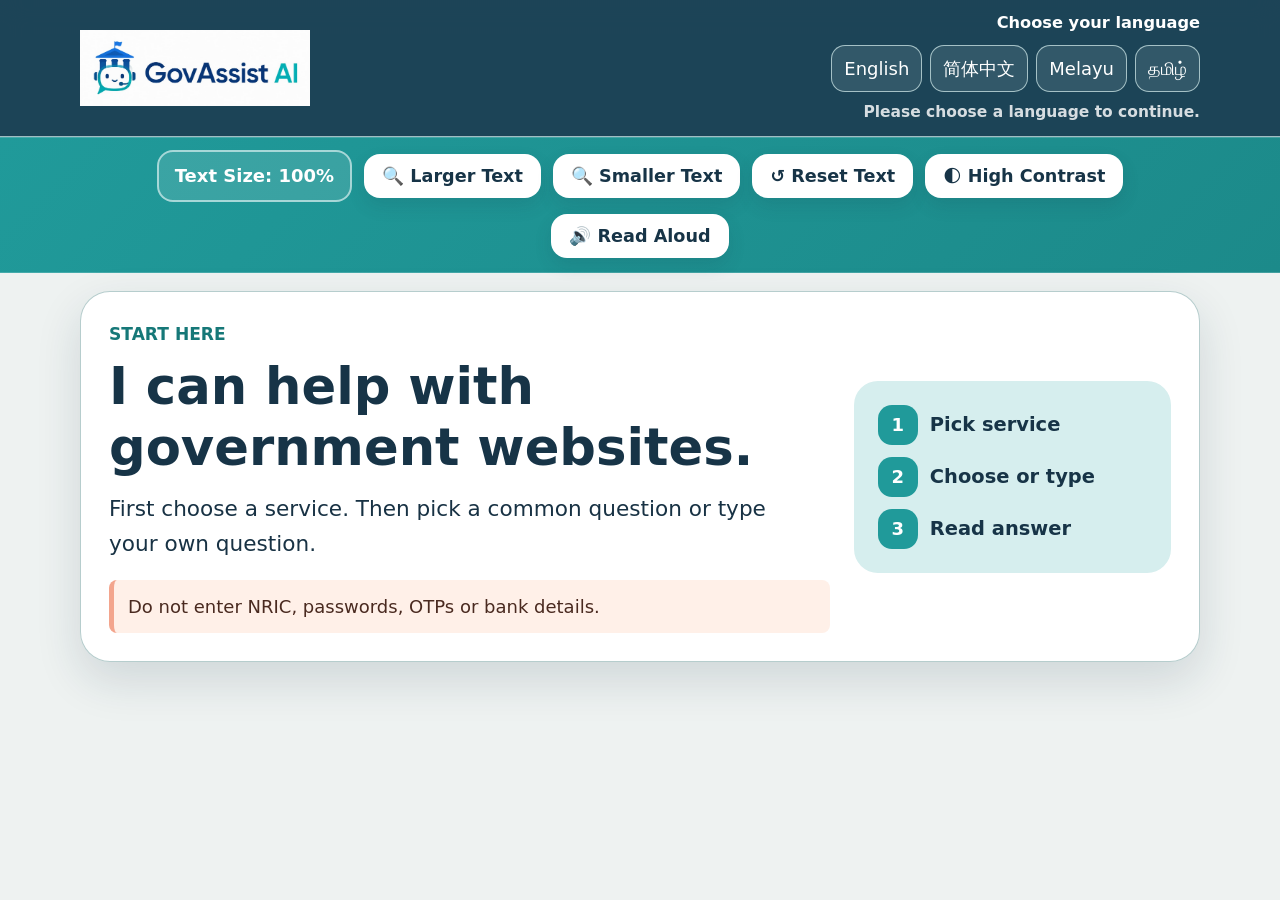
==== commit 055f85e0: "edit :)" ====
--- a/chat.html
+++ b/chat.html
@@ -7,6 +7,7 @@
     content="width=device-width, initial-scale=1.0"
   >
   <title>GovAssist AI Chat</title>
+  <link rel="icon" type="image/jpeg" href="assets/govassist-logo.jpg">
   <link rel="stylesheet" href="style.css">
 </head>
 
@@ -21,11 +22,11 @@
       >
         <img
           class="brand-logo"
-          src="assets/govassist-logo.png"
-          alt="GovAssist AI"
+          src="assets/govassist-logo.jpg"
+          alt="GovAssist AI logo"
           onerror="this.hidden=true; this.nextElementSibling.hidden=false;"
         >
-        <span class="logo-fallback" hidden>GovAssist AI</span>
+        <span class="logo-fallback" hidden></span>
       </a>
 
       <div class="header-language-switch" id="language" aria-labelledby="languageHeading">
@@ -56,111 +57,117 @@
     </div>
   </header>
 
+  <section class="header-accessibility-banner" aria-label="Accessibility controls">
+    <div class="button-row toolbar-actions header-accessibility-actions">
+      <span id="chatTextSize" class="text-size-status">Text Size: 100%</span>
+      <button id="increaseText" type="button" data-i18n="largerText" data-i18n-icon="🔍">
+        🔍 Larger Text
+      </button>
+
+      <button id="decreaseText" type="button" data-i18n="smallerText" data-i18n-icon="🔍">
+        🔍 Smaller Text
+      </button>
+
+      <button id="resetText" type="button" data-i18n="resetText" data-i18n-icon="↺">
+        ↺ Reset Text
+      </button>
+
+      <button id="contrastButton" type="button" aria-pressed="false" data-i18n="highContrast" data-i18n-icon="🌓">
+        🌓 High Contrast
+      </button>
+
+      <button id="readAloud" type="button" data-i18n="readAloud" data-i18n-icon="🔊">
+        🔊 Read Aloud
+      </button>
+    </div>
+
+    <div class="button-row toolbar-actions speech-control-row" hidden>
+      <button id="pauseReadAloud" type="button" hidden>
+        ⏸️ Pause
+      </button>
+
+      <button id="continueReadAloud" type="button" hidden>
+        ▶️ Continue
+      </button>
+
+      <button id="stopReadAloud" type="button" hidden>
+        🛑 Stop
+      </button>
+    </div>
+  </section>
+
   <main id="top" class="chat-app-main">
-    <section
-      id="chatIntro"
-      class="chat-intro-section"
-      aria-labelledby="chatIntroHeading"
-    >
-      <div class="content-wide chat-intro-layout">
-        <div>
-          <p class="section-label" data-i18n="heroLabel">Start here</p>
-          <h1 id="chatIntroHeading" data-i18n="assistantIntroTitle">
-            I can help with government websites.
-          </h1>
-          <p class="hero-description" data-i18n="assistantIntroDescription">
-            First choose a service. Then pick a common question or type your own question.
-          </p>
-          <p class="reassurance" data-i18n="heroReassurance">
-            Do not enter NRIC, passwords, OTPs or bank details.
-          </p>
-
-          <button
-            id="startAssistant"
-            type="button"
-            class="start-assistant-button"
-            data-i18n="assistantIntroButton"
-          >
-            Get started
-          </button>
-        </div>
-
-        <div class="chat-intro-card" aria-hidden="true">
-          <span>1</span>
-          <strong data-i18n="introPickService">Pick service</strong>
-          <span>2</span>
-          <strong data-i18n="introChooseQuestion">Choose or type</strong>
-          <span>3</span>
-          <strong data-i18n="introReadAnswer">Read answer</strong>
-        </div>
-      </div>
-    </section>
-
-    <details
-      class="accessibility-section accessibility-toolbar chat-accessibility-toolbar"
-    >
-      <summary data-i18n="accessibilityTitle">Make the page easier to use</summary>
-
-      <div class="accessibility-panel-body">
-        <div class="button-row toolbar-actions">
-          <button id="increaseText" type="button" data-i18n="largerText">
-            Larger Text
-          </button>
-
-          <button id="decreaseText" type="button" data-i18n="smallerText">
-            Smaller Text
-          </button>
-
-          <button id="contrastButton" type="button" aria-pressed="false">
-            <span data-i18n="highContrast">High Contrast</span>
-          </button>
-
-          <button id="readLastAnswer" type="button" data-i18n="readLastAnswer">
-            Read Last Answer
-          </button>
-
-          <button id="pauseReadAloud" type="button">
-            Pause
-          </button>
-
-          <button id="continueReadAloud" type="button">
-            Continue
-          </button>
-
-          <button id="stopReadAloud" type="button">
-            Stop
-          </button>
-        </div>
-      </div>
-    </details>
-
-    <section
-      id="services"
-      class="services-section"
-      aria-labelledby="servicesHeading"
-    >
-      <div class="content-wide">
-        <div class="section-header">
+    <div class="page-content">
+      <section
+        id="chatIntro"
+        class="chat-intro-section"
+        aria-labelledby="chatIntroHeading"
+      >
+        <div class="content-wide chat-intro-layout">
           <div>
-            <p class="section-label" data-i18n="servicesLabel">Step 1</p>
-            <h2 id="servicesHeading" data-i18n="servicesTitle">Pick a service</h2>
-          </div>
-          <p data-i18n="servicesDescription">
-            Choose the government service you need help with.
-          </p>
-        </div>
-
-        <div class="service-grid">
-          <button class="service-card" type="button" data-service="CPF" aria-pressed="false">
-            <span class="service-icon" aria-hidden="true">CPF</span>
-            <span class="service-name">CPF</span>
-            <span class="service-description" data-service-description="CPF">
-              CPF balances and savings
-            </span>
-          </button>
+            <p class="section-label" data-i18n="heroLabel">Start here</p>
+            <h1 id="chatIntroHeading" data-i18n="assistantIntroTitle">
+              I can help with government websites.
+            </h1>
+            <p class="hero-description" data-i18n="assistantIntroDescription">
+              First choose a service. Then pick a common question or type your own question.
+            </p>
+            <p class="reassurance" data-i18n="heroReassurance">
+              Do not enter NRIC, passwords, OTPs or bank details.
+            </p>
+
+            <button
+              id="startAssistant"
+              type="button"
+              class="start-assistant-button"
+              data-i18n="assistantIntroButton"
+            >
+              Get started
+            </button>
+          </div>
+
+          <div class="chat-intro-card" aria-hidden="true">
+            <span>1</span>
+            <strong data-i18n="introPickService">Pick service</strong>
+            <span>2</span>
+            <strong data-i18n="introChooseQuestion">Choose or type</strong>
+            <span>3</span>
+            <strong data-i18n="introReadAnswer">Read answer</strong>
+          </div>
+        </div>
+      </section>
+
+      <section
+        id="services"
+        class="services-section"
+        aria-labelledby="servicesHeading"
+      >
+        <div class="content-wide">
+          <div class="section-header">
+            <div>
+              <p class="section-label" data-i18n="servicesLabel">Step 1</p>
+              <h2 id="servicesHeading" data-i18n="servicesTitle">Pick a service</h2>
+            </div>
+            <p data-i18n="servicesDescription">
+              Choose the government service you need help with.
+            </p>
+          </div>
+
+          <div class="service-grid">
+            <button class="service-card" type="button" data-service="CPF" aria-pressed="false">
+              <span class="service-icon service-logo-icon" aria-hidden="true">
+                <img src="assets/cpf%20logo.png" alt="">
+              </span>
+              <span class="service-name">CPF</span>
+              <span class="service-description" data-service-description="CPF">
+                CPF balances and savings
+              </span>
+            </button>
 
           <button class="service-card" type="button" data-service="HDB" aria-pressed="false">
-            <span class="service-icon" aria-hidden="true">HDB</span>
+            <span class="service-icon service-logo-icon" aria-hidden="true">
+              <img src="assets/HDB.png" alt="">
+            </span>
             <span class="service-name">HDB</span>
             <span class="service-description" data-service-description="HDB">
               Housing and flat matters
@@ -168,7 +175,9 @@
           </button>
 
           <button class="service-card" type="button" data-service="HealthHub" aria-pressed="false">
-            <span class="service-icon" aria-hidden="true">HH</span>
+            <span class="service-icon service-logo-icon" aria-hidden="true">
+              <img src="assets/healthhub.png" alt="">
+            </span>
             <span class="service-name">HealthHub</span>
             <span class="service-description" data-service-description="HealthHub">
               Appointments and records
@@ -176,7 +185,9 @@
           </button>
 
           <button class="service-card" type="button" data-service="CHAS" aria-pressed="false">
-            <span class="service-icon" aria-hidden="true">CH</span>
+            <span class="service-icon service-logo-icon" aria-hidden="true">
+              <img src="assets/CHAS.png" alt="">
+            </span>
             <span class="service-name">CHAS</span>
             <span class="service-description" data-service-description="CHAS">
               Healthcare subsidies
@@ -184,7 +195,9 @@
           </button>
 
           <button class="service-card" type="button" data-service="CDC Vouchers" aria-pressed="false">
-            <span class="service-icon" aria-hidden="true">CDC</span>
+            <span class="service-icon service-logo-icon" aria-hidden="true">
+              <img src="assets/cdc%20voucher.png" alt="">
+            </span>
             <span class="service-name">CDC Vouchers</span>
             <span class="service-description" data-service-description="CDC Vouchers">
               Claim and use vouchers
@@ -192,7 +205,9 @@
           </button>
 
           <button class="service-card" type="button" data-service="LifeSG" aria-pressed="false">
-            <span class="service-icon" aria-hidden="true">LS</span>
+            <span class="service-icon service-logo-icon" aria-hidden="true">
+              <img src="assets/LifeSG.png" alt="">
+            </span>
             <span class="service-name">LifeSG</span>
             <span class="service-description" data-service-description="LifeSG">
               Benefits and services
@@ -200,7 +215,9 @@
           </button>
 
           <button class="service-card" type="button" data-service="Singpass" aria-pressed="false">
-            <span class="service-icon" aria-hidden="true">SP</span>
+            <span class="service-icon service-logo-icon" aria-hidden="true">
+              <img src="assets/singpass.png" alt="">
+            </span>
             <span class="service-name">Singpass</span>
             <span class="service-description" data-service-description="Singpass">
               Login and account safety
@@ -208,7 +225,9 @@
           </button>
 
           <button class="service-card" type="button" data-service="Financial Assistance" aria-pressed="false">
-            <span class="service-icon" aria-hidden="true">FA</span>
+            <span class="service-icon service-logo-icon" aria-hidden="true">
+              <img src="assets/Financial%20Assistance.png" alt="">
+            </span>
             <span class="service-name">Financial Assistance</span>
             <span class="service-description" data-service-description="Financial Assistance">
               Household support schemes
@@ -216,17 +235,17 @@
           </button>
         </div>
 
-        <button
-          id="chooseAnotherServiceTop"
-          type="button"
-          class="service-back-button"
-          data-i18n="chooseAnotherServiceBack"
-          hidden
-        >
-          &larr; Choose another service
-        </button>
-      </div>
-    </section>
+          <button
+            id="chooseAnotherServiceTop"
+            type="button"
+            class="service-back-button"
+            data-i18n="chooseAnotherServiceBack"
+            hidden
+          >
+            &larr; Choose another service
+          </button>
+        </div>
+      </section>
 
     <section
       id="guidedOptionsPanel"
--- a/style.css
+++ b/style.css
@@ -39,7 +39,7 @@
 
 html {
   scroll-behavior: smooth;
-  font-size: var(--base-font-size);
+  font-size: 18px;
 }
 
 body {
@@ -85,7 +85,9 @@
 }
 
 button:disabled {
-  cursor: wait;
+  cursor: not-allowed;
+  opacity: 0.45;
+  filter: grayscale(0.2);
 }
 
 a {
@@ -144,6 +146,11 @@
   width: min(100% - 32px, var(--content-narrow));
 }
 
+.page-content {
+  --page-content-scale: 100%;
+  zoom: var(--page-content-scale);
+}
+
 .main-header {
   z-index: 20;
   background: var(--surface);
@@ -152,6 +159,7 @@
 
 .header-inner {
   display: flex;
+  flex-wrap: wrap;
   align-items: center;
   justify-content: space-between;
   gap: 20px;
@@ -161,8 +169,13 @@
   padding: 10px 0;
 }
 
+[hidden] {
+    display: none !important;
+}
+
 .brand {
   display: inline-flex;
+  flex: 0 0 auto;
   align-items: center;
   gap: 12px;
   color: inherit;
@@ -341,8 +354,9 @@
 }
 
 .toolbar-actions button {
-  min-height: 44px;
-  padding: 9px 14px;
+  min-height: 52px;
+  padding: 12px 16px;
+  font-size: 0.98rem;
 }
 
 .section-header {
@@ -377,6 +391,14 @@
   border-color: var(--primary);
   color: #ffffff;
   background: var(--primary);
+}
+
+.button-row button:disabled,
+.toolbar-actions button:disabled {
+  border-color: #c0c7d1;
+  color: #6f7782;
+  background: #d9dee5;
+  box-shadow: none;
 }
 
 .language-buttons button.is-selected {
@@ -496,6 +518,23 @@
   background: var(--primary-soft);
   font-size: 0.85rem;
   font-weight: 700;
+}
+
+.service-logo-icon {
+  width: 64px;
+  min-height: 64px;
+  padding: 8px;
+  border: 1px solid rgba(122, 165, 165, 0.45);
+  color: inherit;
+  background: #ffffff;
+  box-shadow: 0 6px 14px rgba(24, 50, 68, 0.08);
+}
+
+.service-logo-icon img {
+  display: block;
+  max-width: 100%;
+  max-height: 46px;
+  object-fit: contain;
 }
 
 .service-name {
@@ -1633,7 +1672,7 @@
 
 .landing-logo {
   display: block;
-  width: min(280px, 58vw);
+  width: min(340px, 66vw);
   height: auto;
 }
 
@@ -2100,12 +2139,13 @@
     linear-gradient(135deg, #209a9a 0%, #1d3f53 52%, #eef2f1 100%);
 }
 
-.chat-page .main-header {
+.chat-page .main-header,
+.landing-page .main-header {
   position: sticky;
   top: 0;
-  border-bottom: 1px solid rgba(255, 255, 255, 0.16);
-  background: rgba(31, 24, 86, 0.72);
-  backdrop-filter: blur(18px);
+  border-bottom: 1px solid rgba(214, 238, 238, 0.72);
+  background: rgba(29, 63, 83, 0.94);
+  backdrop-filter: blur(12px);
 }
 
 .chat-page .brand-title,
@@ -2115,7 +2155,8 @@
   color: #ffffff;
 }
 
-.chat-page .brand-logo {
+.chat-page .brand-logo,
+.landing-page .brand-logo {
   width: min(230px, 44vw);
 }
 
@@ -2124,9 +2165,73 @@
   opacity: 0.82;
 }
 
-.chat-page .header-inner {
+.chat-page .header-inner,
+.landing-page .header-inner {
   align-items: center;
-  min-height: 96px;
+  min-height: 132px;
+}
+
+.header-accessibility-slot {
+  display: flex;
+  justify-content: flex-end;
+  align-items: stretch;
+  flex: 1 1 420px;
+  min-width: 0;
+  min-height: 1px;
+}
+
+.landing-header-actions {
+  display: grid;
+  width: 100%;
+  max-width: 760px;
+  gap: 12px;
+  justify-content: flex-end;
+}
+
+.toolbar-actions {
+  flex-wrap: wrap;
+  overflow: visible;
+}
+
+.toolbar-actions button {
+  flex: 0 1 auto;
+  white-space: nowrap;
+}
+
+.landing-toolbar-row {
+  justify-content: flex-end;
+  gap: 12px;
+}
+
+.landing-toolbar-row button {
+  min-width: 132px;
+}
+
+.landing-speech-row button {
+  min-width: 118px;
+}
+
+.text-size-status {
+  display: inline-flex;
+  align-items: center;
+  justify-content: center;
+  min-height: 52px;
+  min-width: 140px;
+  padding: 12px 16px;
+  border: 2px solid rgba(214, 238, 238, 0.7);
+  border-radius: 16px;
+  color: #ffffff;
+  background: rgba(255, 255, 255, 0.12);
+  font-weight: 900;
+  line-height: 1.25;
+  white-space: nowrap;
+}
+
+.landing-header-actions button:disabled {
+  border-color: #c0c7d1;
+  color: #6f7782;
+  background: #d9dee5;
+  box-shadow: none;
 }
 
 .header-language-switch {
@@ -2172,8 +2277,57 @@
 }
 
 .chat-app-main {
-  padding: 34px 0 56px;
-}
+  padding: 18px 0 56px;
+}
+
+.header-accessibility-banner {
+  padding: 12px 18px 14px;
+  background: linear-gradient(135deg, #209a9a, #1c8a8a);
+  border-top: 1px solid rgba(214, 238, 238, 0.22);
+  border-bottom: 1px solid rgba(214, 238, 238, 0.2);
+}
+
+.header-accessibility-actions,
+.speech-control-row {
+  display: flex;
+  justify-content: center;
+  align-items: center;
+  gap: 14px;
+  flex-wrap: wrap;
+}
+
+.speech-control-row {
+  margin-top: 4px;
+}
+
+.header-accessibility-actions {
+  justify-content: center;
+  align-items: center;
+  width: min(100% - 24px, var(--content-wide));
+  margin-inline: auto;
+  gap: 12px;
+}
+
+.header-accessibility-actions button,
+.speech-control-row button {
+  min-width: 132px;
+  min-height: 44px;
+  padding: 9px 16px;
+  border: 2px solid rgba(255, 255, 255, 0.86);
+  border-radius: 999px;
+  color: var(--primary-dark);
+  background: #ffffff;
+  box-shadow: 0 8px 18px rgba(24, 50, 68, 0.12);
+}
+
+.header-accessibility-actions button:hover,
+.speech-control-row button:hover {
+  border-color: #ffffff;
+  color: #ffffff;
+  background: var(--primary-dark);
+}
+
+
 
 .chat-page .content-wide,
 .chat-page .content-narrow,
@@ -2202,25 +2356,6 @@
   box-shadow: 0 24px 58px rgba(20, 18, 82, 0.22);
 }
 
-.chat-page .chat-accessibility-toolbar {
-  width: min(100% - 36px, var(--content-wide));
-  margin-inline: auto;
-}
-
-.chat-page .chat-accessibility-toolbar summary {
-  min-height: 54px;
-  color: #17172d;
-  font-size: 1.08rem;
-  font-weight: 900;
-  cursor: pointer;
-}
-
-.chat-page .accessibility-panel-body {
-  margin-top: 14px;
-  padding-top: 14px;
-  border-top: 1px solid rgba(145, 168, 186, 0.46);
-}
-
 .chat-intro-layout {
   display: grid;
   grid-template-columns: minmax(0, 1fr) minmax(260px, 0.44fr);
@@ -2359,10 +2494,6 @@
 body.stage-language .services-section,
 body.stage-language .guided-options-panel,
 body.stage-language .chat-section {
-  display: none;
-}
-
-.chat-page.stage-language .chat-accessibility-toolbar {
   display: none;
 }
 
@@ -2384,18 +2515,32 @@
   display: none;
 }
 
-.chat-page .chat-accessibility-toolbar {
-  padding: 20px 28px;
-}
-
 @media (max-width: 820px) {
   .chat-page .header-inner,
+  .landing-page .header-inner,
   .chat-intro-layout {
     grid-template-columns: 1fr;
   }
 
-  .chat-page .header-inner {
+  .chat-page .header-inner,
+  .landing-page .header-inner {
     align-items: flex-start;
+  }
+
+  .header-accessibility-slot {
+    flex-basis: 100%;
+    width: 100%;
+    min-width: 0;
+  }
+
+  .landing-header-actions {
+    max-width: none;
+    width: 100%;
+    justify-content: flex-start;
+  }
+
+  .landing-toolbar-row {
+    justify-content: flex-start;
   }
 
   .header-language-switch {
@@ -2446,12 +2591,45 @@
   background: #eef2f1;
 }
 
+.video-guide{
+    padding:60px 0;
+    text-align:center;
+}
+
+.video-guide h2{
+    font-size:2rem;
+    margin-bottom:15px;
+}
+
+.video-guide p{
+    margin-bottom:30px;
+}
+
+.video-wrapper{
+    position:relative;
+    width:100%;
+    max-width:1000px;
+    margin:auto;
+    aspect-ratio:16/9;
+    overflow:hidden;
+    border-radius:20px;
+    box-shadow:0 10px 30px rgba(0,0,0,.15);
+}
+
+.video-wrapper iframe{
+    position:absolute;
+    inset:0;
+    width:100%;
+    height:100%;
+    border:none;
+}
+
 .brand-logo,
 .landing-logo {
   display: block;
   width: auto;
-  max-width: min(300px, 58vw);
-  max-height: 76px;
+  max-width: min(340px, 66vw);
+  max-height: 88px;
   object-fit: contain;
   border-radius: 0;
   background: transparent;
@@ -2468,8 +2646,8 @@
 }
 
 .chat-page .brand-logo {
-  max-width: min(260px, 48vw);
-  max-height: 70px;
+  max-width: min(300px, 54vw);
+  max-height: 84px;
 }
 
 body.landing-page {
@@ -2529,8 +2707,7 @@
 .landing-feature-grid h3,
 .chat-page h1,
 .chat-page h2,
-.chat-page h3,
-.chat-page .chat-accessibility-toolbar summary {
+.chat-page h3 {
   color: var(--primary-dark);
 }
 
@@ -2688,6 +2865,20 @@
   border-color: var(--border-strong);
 }
 
+.chat-page .header-accessibility-actions button,
+.chat-page .speech-control-row button {
+  border-color: rgba(255, 255, 255, 0.86);
+  color: var(--primary-dark);
+  background: #ffffff;
+}
+
+.chat-page .header-accessibility-actions button:hover,
+.chat-page .speech-control-row button:hover {
+  border-color: #ffffff;
+  color: #ffffff;
+  background: var(--primary-dark);
+}
+
 .chat-page .service-card {
   background: #ffffff;
   box-shadow: 0 10px 24px rgba(24, 50, 68, 0.08);
@@ -2703,6 +2894,16 @@
 .service-card.is-selected .service-icon {
   color: #ffffff;
   background: var(--primary-dark);
+}
+
+.chat-page .service-logo-icon,
+.service-card.is-selected .service-logo-icon {
+  width: 64px;
+  min-height: 64px;
+  padding: 8px;
+  border: 1px solid rgba(122, 165, 165, 0.45);
+  color: inherit;
+  background: #ffffff;
 }
 
 .service-card::after,
